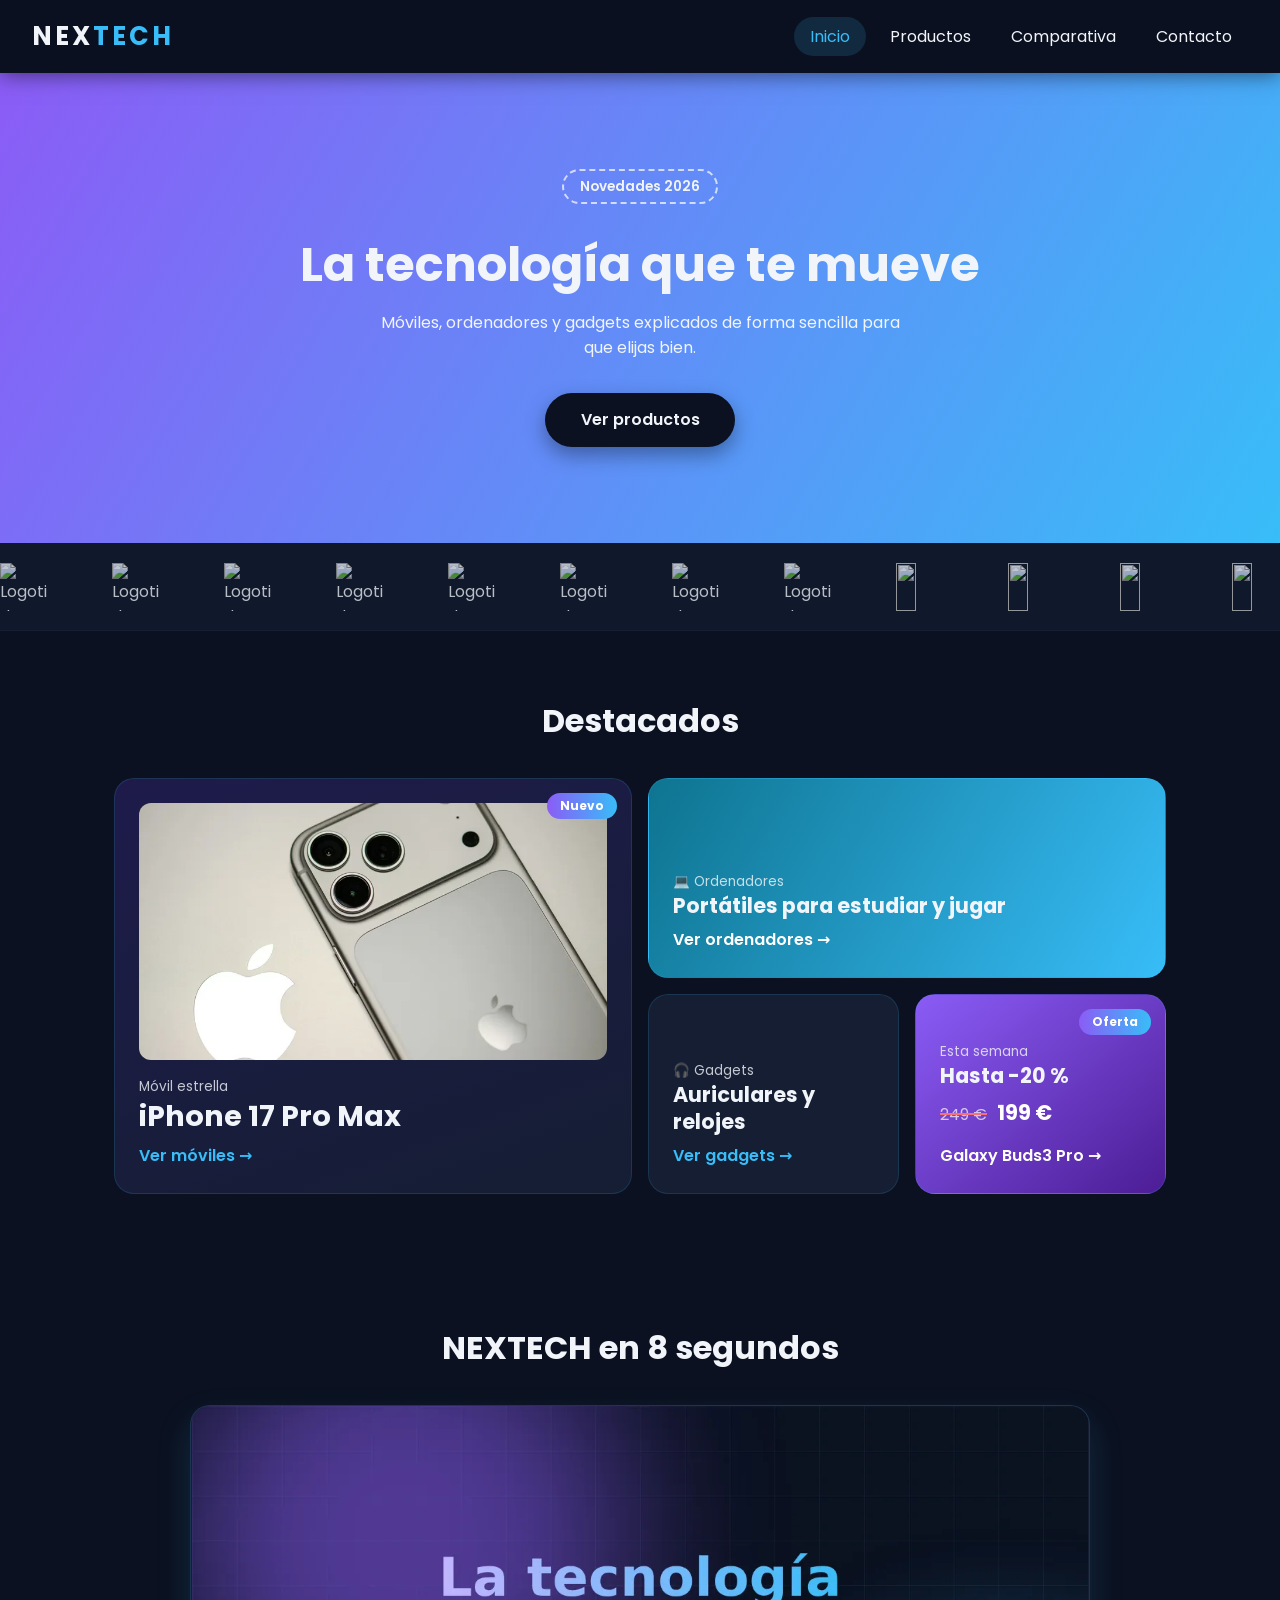
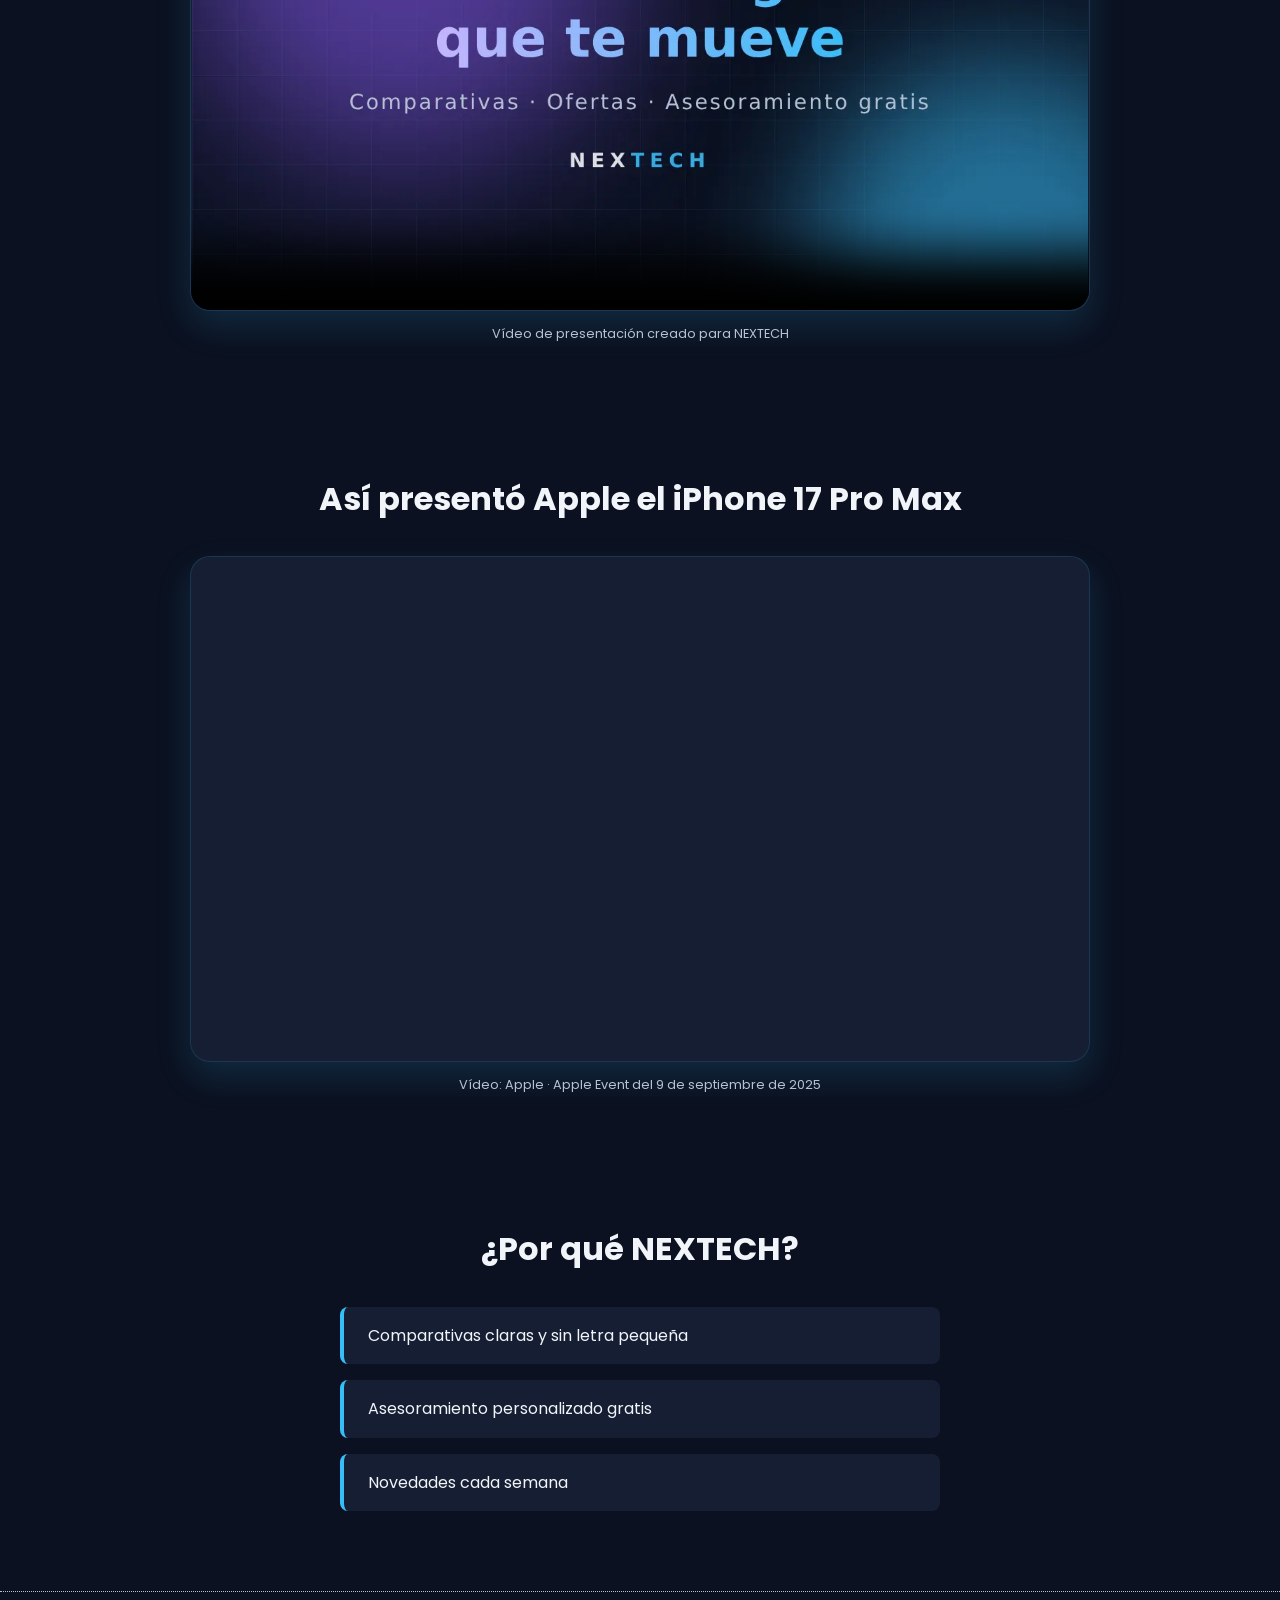
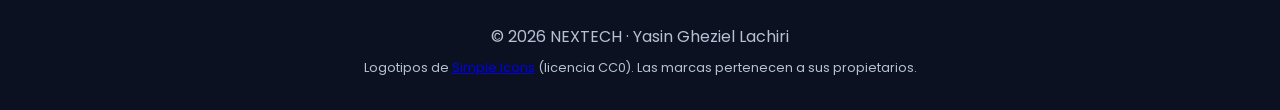
==== index.html @ a6c5eb02 "Add files via upload" ====
<!DOCTYPE html>
<html lang="es">
<head>
  <meta charset="UTF-8">
  <meta name="viewport" content="width=device-width, initial-scale=1.0">
  <title>NEXTECH · Móviles, ordenadores y gadgets</title>
  <meta name="description" content="NEXTECH: móviles, ordenadores y gadgets tecnológicos. Novedades, comparativas y asesoramiento.">

  <!-- Favicon en SVG: el icono de la pestaña del navegador -->
  <link rel="icon" href="img/favicon.svg" type="image/svg+xml">

  <!-- Fuente de Google Fonts -->
  <link rel="preconnect" href="https://fonts.googleapis.com">
  <link rel="preconnect" href="https://fonts.gstatic.com" crossorigin>
  <link href="https://fonts.googleapis.com/css2?family=Poppins:wght@400;600;700&display=swap" rel="stylesheet">

  <!-- Hoja de estilos (está en la misma carpeta) -->
  <link rel="stylesheet" href="estilos.css">
</head>
<body>

  <!-- Cabecera con logo y menú -->
  <header class="cabecera">
    <a href="index.html" class="logo">NEX<span>TECH</span></a>
    <nav>
      <ul class="menu">
        <li><a href="index.html" class="activo">Inicio</a></li>
        <li><a href="productos.html">Productos</a></li>
        <li><a href="comparativa.html">Comparativa</a></li>
        <li><a href="contacto.html">Contacto</a></li>
      </ul>
    </nav>
  </header>

  <main>

    <!-- Portada -->
    <section class="hero">
      <p class="aviso">Novedades 2026</p>
      <h1>La tecnología que te mueve</h1>
      <p>Móviles, ordenadores y gadgets explicados de forma sencilla para que elijas bien.</p>
      <a href="productos.html" class="boton">Ver productos</a>
    </section>

    <!-- CINTA INFINITA DE LOGOTIPOS (Simple Icons, licencia CC0).
         El color va en la propia URL: cdn.simpleicons.org/marca/COLOR.
         Los logotipos están repetidos dos veces para que el bucle no se note;
         la copia lleva alt="" y aria-hidden="true" para que los lectores
         de pantalla no la lean dos veces -->
    <div class="cinta">
      <div class="cinta-pista">
        <img src="https://cdn.simpleicons.org/apple/38bdf8" alt="Logotipo de Apple" width="48" height="48">
        <img src="https://cdn.simpleicons.org/samsung/b6c2d4" alt="Logotipo de Samsung" width="48" height="48">
        <img src="https://cdn.simpleicons.org/google/38bdf8" alt="Logotipo de Google" width="48" height="48">
        <img src="https://cdn.simpleicons.org/xiaomi/b6c2d4" alt="Logotipo de Xiaomi" width="48" height="48">
        <img src="https://cdn.simpleicons.org/sony/38bdf8" alt="Logotipo de Sony" width="48" height="48">
        <img src="https://cdn.simpleicons.org/lenovo/b6c2d4" alt="Logotipo de Lenovo" width="48" height="48">
        <img src="https://cdn.simpleicons.org/asus/38bdf8" alt="Logotipo de ASUS" width="48" height="48">
        <img src="https://cdn.simpleicons.org/hp/b6c2d4" alt="Logotipo de HP" width="48" height="48">
        <img src="https://cdn.simpleicons.org/apple/38bdf8" alt="" aria-hidden="true" width="48" height="48">
        <img src="https://cdn.simpleicons.org/samsung/b6c2d4" alt="" aria-hidden="true" width="48" height="48">
        <img src="https://cdn.simpleicons.org/google/38bdf8" alt="" aria-hidden="true" width="48" height="48">
        <img src="https://cdn.simpleicons.org/xiaomi/b6c2d4" alt="" aria-hidden="true" width="48" height="48">
        <img src="https://cdn.simpleicons.org/sony/38bdf8" alt="" aria-hidden="true" width="48" height="48">
        <img src="https://cdn.simpleicons.org/lenovo/b6c2d4" alt="" aria-hidden="true" width="48" height="48">
        <img src="https://cdn.simpleicons.org/asus/38bdf8" alt="" aria-hidden="true" width="48" height="48">
        <img src="https://cdn.simpleicons.org/hp/b6c2d4" alt="" aria-hidden="true" width="48" height="48">
      </div>
    </div>

    <!-- DESTACADOS EN BENTO GRID: casillas de distintos tamaños -->
    <section class="seccion">
      <h2>Destacados</h2>
      <div class="bento">

        <!-- Casilla grande: el producto estrella -->
        <article class="bento-caja bento-grande">
          <span class="etiqueta">Nuevo</span>
          <img src="img/iphone-17-pro-max.webp" alt="Parte trasera de un iPhone 17 Pro Max plateado con sus tres cámaras, sobre un portátil con el logo de Apple" width="800" height="533">
          <p class="bento-categoria">Móvil estrella</p>
          <h3>iPhone 17 Pro Max</h3>
          <a href="productos.html#moviles" class="enlace-tarjeta">Ver móviles →</a>
        </article>

        <!-- Casilla ancha -->
        <article class="bento-caja bento-ancha">
          <p class="bento-categoria">💻 Ordenadores</p>
          <h3>Portátiles para estudiar y jugar</h3>
          <a href="productos.html#ordenadores" class="enlace-tarjeta enlace-claro">Ver ordenadores →</a>
        </article>

        <!-- Casillas pequeñas -->
        <article class="bento-caja bento-peq1">
          <p class="bento-categoria">🎧 Gadgets</p>
          <h3>Auriculares y relojes</h3>
          <a href="productos.html#gadgets" class="enlace-tarjeta">Ver gadgets →</a>
        </article>

        <article class="bento-caja bento-peq2 bento-oferta">
          <span class="etiqueta">Oferta</span>
          <p class="bento-categoria">Esta semana</p>
          <h3>Hasta -20 %</h3>
          <!-- Precio antiguo tachado y precio nuevo (Galaxy Buds3 Pro) -->
          <p class="bento-precio">
            <del><span class="solo-lector">Antes: </span>249 €</del>
            <span><span class="solo-lector">Ahora: </span>199 €</span>
          </p>
          <a href="productos.html#gadgets" class="enlace-tarjeta enlace-claro">Galaxy Buds3 Pro →</a>
        </article>

      </div>
    </section>

    <!-- VÍDEO PROPIO con la etiqueta <video> (distinto del iframe de YouTube):
         - controls: muestra los botones de play, pausa, volumen y pantalla completa
         - poster: imagen que se ve antes de darle al play
         - preload="metadata": solo descarga la duración y el tamaño, no el vídeo entero
         - <source> indica el archivo y su formato; el texto de dentro solo
           aparece si el navegador no puede reproducir vídeo -->
    <section class="seccion">
      <h2>NEXTECH en 8 segundos</h2>
      <div class="video">
        <video controls poster="img/poster-intro.webp" preload="metadata" width="1280" height="720">
          <source src="video/intro-nextech.mp4" type="video/mp4">
          Tu navegador no puede reproducir este vídeo.
        </video>
      </div>
      <p class="video-pie">Vídeo de presentación creado para NEXTECH</p>
    </section>

    <!-- VÍDEO DE YOUTUBE: presentación oficial de Apple.
         Uso youtube-nocookie.com (modo de privacidad mejorada: YouTube no
         guarda cookies hasta que se pulsa play) y loading="lazy" para que
         el vídeo solo se cargue al llegar a esta parte de la página -->
    <section class="seccion">
      <h2>Así presentó Apple el iPhone 17 Pro Max</h2>
      <div class="video">
        <iframe
          src="https://www.youtube-nocookie.com/embed/H3KnMyojEQU"
          title="Vídeo de YouTube: Apple Event del 9 de septiembre de 2025, presentación del iPhone 17 Pro y el iPhone 17 Pro Max"
          loading="lazy"
          allow="accelerometer; autoplay; clipboard-write; encrypted-media; gyroscope; picture-in-picture; web-share"
          referrerpolicy="strict-origin-when-cross-origin"
          allowfullscreen></iframe>
      </div>
      <p class="video-pie">Vídeo: Apple · Apple Event del 9 de septiembre de 2025</p>
    </section>

    <!-- Ventajas -->
    <section class="seccion">
      <h2>¿Por qué NEXTECH?</h2>
      <ul class="ventajas">
        <li>Comparativas claras y sin letra pequeña</li>
        <li>Asesoramiento personalizado gratis</li>
        <li>Novedades cada semana</li>
      </ul>
    </section>

  </main>

  <footer class="pie">
    <p>&copy; 2026 NEXTECH · Yasin Gheziel Lachiri</p>
    <p class="pie-credito">Logotipos de <a href="https://simpleicons.org" target="_blank" rel="noopener">Simple Icons</a> (licencia CC0). Las marcas pertenecen a sus propietarios.</p>
  </footer>

</body>
</html>
---- estilos.css ----
/* ==========================================================================
   NEXTECH · HOJA DE ESTILOS
   Autor: Yasin Gheziel Lachiri
   Una sola hoja para las cuatro páginas (index, productos, comparativa
   y contacto).

   ÍNDICE
   1. Variables ................ colores y medidas que se repiten
   2. Base ..................... reset, modelo de caja y tipografía
   3. Comunes .................. lo que sale en TODAS las páginas
      3.1 Cabecera y menú
      3.2 Accesibilidad (foco visible y texto para lectores de pantalla)
      3.3 Secciones, botones y utilidades
      3.4 Etiquetas «Nuevo» / «Oferta»
      3.5 Pie de página
   4. Portada (index.html)
      4.1 Hero con gradiente animado
      4.2 Cinta infinita de logotipos
      4.3 Bento grid de destacados
      4.4 Vídeos (propio y de YouTube)
      4.5 Lista de ventajas
   5. Productos (productos.html)
      5.1 Título de página y accesos a categorías
      5.2 Rejilla de tarjetas (Grid)
      5.3 Tarjeta de producto
      5.4 Precios y ofertas
   6. Comparativa (comparativa.html)
      6.1 Tablas
      6.2 Lista ordenada de pasos
   7. Contacto (contacto.html)
      7.1 Distribución (Grid)
      7.2 Campos del formulario
      7.3 Radio, checkbox y botón
      7.4 Datos de contacto (aside)
   8. Animaciones (@keyframes)
   9. Responsive (@media)
   10. Preferencias del usuario (menos movimiento)
   ========================================================================== */


/* ==========================================================================
   1. VARIABLES
   Para qué: guardar en un solo sitio los colores y medidas de la web.
   Si quiero cambiar el azul, lo cambio aquí y cambia en toda la web.
   Se usan con var(--nombre).
   ========================================================================== */
:root {
  --fondo: #0b1120;        /* fondo general de la página (azul casi negro) */
  --tarjeta: #151e33;      /* fondo de tarjetas, tablas y cajas */
  --texto: #f1f5f9;        /* texto principal (blanco roto, buen contraste) */
  --texto-suave: #b6c2d4;  /* texto secundario: descripciones, notas */
  --azul: #38bdf8;         /* color principal: enlaces, precios, detalles */
  --morado: #8b5cf6;       /* color de acento: se mezcla con el azul en los degradados */
  --radio: 16px;           /* redondeo de esquinas de tarjetas y tablas */
}


/* ==========================================================================
   2. BASE
   ========================================================================== */

/* Reset y modelo de caja.
   Para qué: border-box hace que padding y borde se cuenten DENTRO del ancho
   (un width de 300px mide 300px de verdad). Además quito los márgenes que
   el navegador pone por defecto para partir de cero.
   *::before y *::after = también los pseudoelementos. */
*,
*::before,
*::after {
  box-sizing: border-box;
  margin: 0;
  padding: 0;
}

/* Estilo general del documento.
   Para qué: fuente de Google Fonts (Poppins) con alternativas por si no carga,
   colores de fondo y texto, y separación entre líneas para leer mejor. */
body {
  font-family: 'Poppins', system-ui, Arial, sans-serif;
  background-color: var(--fondo);
  color: var(--texto);
  line-height: 1.6;
}


/* ==========================================================================
   3. COMUNES (todas las páginas)
   ========================================================================== */

/* ---------- 3.1 Cabecera y menú ---------- */

/* Barra superior con el logo y el menú.
   Para qué: sticky la deja pegada arriba al hacer scroll; Flexbox coloca
   el logo a la izquierda y el menú a la derecha. */
.cabecera {
  position: sticky;                          /* se queda arriba al bajar */
  top: 0;                                    /* ...pegada al borde superior */
  z-index: 10;                               /* por encima del resto del contenido */
  display: flex;                             /* logo y menú en una fila */
  justify-content: space-between;            /* uno a cada extremo */
  align-items: center;                       /* centrados en vertical */
  flex-wrap: wrap;                           /* si no caben, bajan de línea */
  gap: 1rem;
  padding: 1rem 2rem;
  background-color: rgba(11, 17, 32, 0.92);  /* rgba: fondo casi opaco, deja intuir lo de detrás */
  box-shadow: 0 2px 20px rgba(0, 0, 0, 0.5); /* sombra para separarla del contenido */
}

/* Logo NEXTECH.
   Para qué: quitar el aspecto de enlace (subrayado) y darle peso de marca. */
.logo {
  font-size: 1.6rem;
  font-weight: 700;
  letter-spacing: 3px;                       /* letras más separadas */
  color: var(--texto);
  text-decoration: none;
}

/* Para qué: pintar en azul la parte «TECH» del logo (va dentro de un span). */
.logo span {
  color: var(--azul);
}

/* Lista del menú.
   Para qué: Flexbox pone los enlaces en fila y quito los puntos de la lista. */
.menu {
  display: flex;
  flex-wrap: wrap;
  gap: 0.5rem;
  list-style: none;
}

/* Cada enlace del menú.
   Para qué: darles forma de pastilla y preparar la transición del hover. */
.menu a {
  display: block;                            /* para que el padding ocupe espacio */
  padding: 0.4rem 1rem;
  border-radius: 50px;                       /* forma de pastilla */
  color: var(--texto);
  text-decoration: none;
  transition: background-color 0.3s ease, color 0.3s ease; /* propiedades concretas, nunca all */
}

/* Para qué: al pasar el ratón, la pastilla se rellena de azul. */
.menu a:hover {
  background-color: var(--azul);
  color: var(--fondo);
}

/* Para qué: marcar la página en la que estoy (clase "activo" en el HTML).
   Va DESPUÉS del hover para que, a igual especificidad, gane esta. */
.menu a.activo {
  background-color: rgba(56, 189, 248, 0.15);
  color: var(--azul);
}

/* ---------- 3.2 Accesibilidad ---------- */

/* Foco visible.
   Para qué: al navegar con el teclado (tecla Tab) se dibuja un contorno
   en el enlace que tiene el foco, así se ve dónde estoy. */
a:focus-visible {
  outline: 3px solid var(--azul);
  outline-offset: 3px;                       /* separa el contorno del texto */
}

/* Texto solo para lectores de pantalla («Antes:», «Ahora:» en los precios).
   Para qué: el texto no se ve, pero un lector de pantalla sí lo lee,
   así una persona ciega entiende qué precio es el antiguo y cuál el nuevo. */
.solo-lector {
  position: absolute;
  width: 1px;
  height: 1px;
  overflow: hidden;
  clip-path: inset(50%);                     /* recorta el contenido hasta hacerlo invisible */
  white-space: nowrap;
}

/* ---------- 3.3 Secciones, botones y utilidades ---------- */

/* Contenedor de cada bloque de contenido.
   Para qué: limitar el ancho a 1100px y centrarlo, para que en pantallas
   grandes el contenido no quede estirado de lado a lado. */
.seccion {
  max-width: 1100px;
  margin: 0 auto;                            /* auto a los lados = centrado */
  padding: 4rem 1.5rem;
}

/* Para qué: títulos de sección centrados y con aire debajo. */
.seccion h2 {
  text-align: center;
  font-size: 2rem;
  margin-bottom: 2rem;
}

/* Para qué: convertir un enlace en botón (Ver productos, Te asesoramos...). */
.boton {
  display: inline-block;                     /* acepta padding como una caja */
  padding: 0.9rem 2.2rem;
  border-radius: 50px;
  background-color: var(--fondo);
  color: var(--texto);
  font-weight: 600;
  text-decoration: none;
  box-shadow: 0 8px 20px rgba(0, 0, 0, 0.35);
  transition: transform 0.3s ease, box-shadow 0.3s ease;
}

/* Para qué: al pasar el ratón el botón sube un poco y su sombra crece. */
.boton:hover {
  transform: translateY(-4px);
  box-shadow: 0 12px 28px rgba(0, 0, 0, 0.5);
}

/* Para qué: centrar un bloque (los botones del final de cada sección). */
.centrado {
  text-align: center;
  margin-top: 2.5rem;
}

/* Para qué: al saltar a un ancla (productos.html#moviles), deja 90px
   arriba para que la cabecera sticky no tape el título de la sección. */
section[id] {
  scroll-margin-top: 90px;
}

/* ---------- 3.4 Etiquetas «Nuevo» / «Oferta» ---------- */

/* Para qué: la pastilla que va en la esquina de tarjetas y casillas.
   position: absolute la coloca respecto a su padre, que tiene
   position: relative (.tarjeta y .bento-caja). Sin ese relative,
   se colocaría respecto a la página entera. */
.etiqueta {
  position: absolute;
  top: 14px;                                 /* 14px desde arriba de la tarjeta */
  right: 14px;                               /* 14px desde la derecha */
  padding: 0.2rem 0.8rem;
  border-radius: 50px;
  background: linear-gradient(90deg, var(--morado), var(--azul));
  color: #ffffff;
  font-size: 0.75rem;
  font-weight: 700;
}

/* ---------- 3.5 Pie de página ---------- */

/* Para qué: separar el pie del contenido con un borde punteado (dotted). */
.pie {
  text-align: center;
  padding: 2rem 1rem;
  color: var(--texto-suave);
  border-top: 1px dotted var(--texto-suave);
}

/* Para qué: créditos de imágenes y logotipos, en letra más pequeña. */
.pie-credito {
  margin-top: 0.5rem;
  font-size: 0.8rem;
}


/* ==========================================================================
   4. PORTADA (index.html)
   ========================================================================== */

/* ---------- 4.1 Hero con gradiente animado ---------- */

/* Bloque grande de bienvenida.
   Para qué: un degradado más grande que la caja (200%) que la animación
   «moverFondo» va desplazando, así parece que los colores se mueven. */
.hero {
  text-align: center;
  padding: 6rem 1.5rem;
  background: linear-gradient(120deg, var(--morado), var(--azul), var(--morado));
  background-size: 200% 200%;                /* el doble de grande para poder moverlo */
  animation: moverFondo 8s ease infinite;    /* 1.ª animación @keyframes */
}

/* Para qué: la etiqueta «Novedades 2026» con borde discontinuo (dashed)
   que flota arriba y abajo con la animación «flotar». */
.aviso {
  display: inline-block;
  margin-bottom: 1rem;
  padding: 0.3rem 1rem;
  border: 2px dashed rgba(255, 255, 255, 0.7);
  border-radius: 50px;
  font-size: 0.85rem;
  font-weight: 600;
  animation: flotar 3s ease-in-out infinite; /* 2.ª animación @keyframes */
}

/* Para qué: título principal grande y con líneas juntas. */
.hero h1 {
  font-size: 3rem;
  line-height: 1.2;
  margin-bottom: 1rem;
}

/* Para qué: que el párrafo no tenga líneas larguísimas y quede centrado. */
.hero p {
  max-width: 550px;
  margin: 0 auto 2rem;
}

/* ---------- 4.2 Cinta infinita de logotipos ---------- */

/* Para qué: la «ventana» por la que pasa la cinta. overflow: hidden
   oculta los logos que se salen por los lados. */
.cinta {
  overflow: hidden;
  padding: 1.2rem 0;
  border-bottom: 1px solid var(--tarjeta);
  background-color: rgba(21, 30, 51, 0.6);
}

/* Para qué: la fila de logos que se mueve. Los logos están repetidos dos
   veces en el HTML; la animación «desplazar» la mueve justo la mitad y
   vuelve a empezar, así el bucle no se nota. */
.cinta-pista {
  display: flex;                             /* logos en una sola fila */
  width: max-content;                        /* mide lo que ocupan todos los logos */
  animation: desplazar 20s linear infinite;  /* linear = velocidad constante */
}

/* Para qué: parar la cinta al pasar el ratón por encima. */
.cinta:hover .cinta-pista {
  animation-play-state: paused;
}

/* Para qué: tamaño y separación de cada logo. Uso margin-right y no gap
   para que las dos mitades de la cinta midan exactamente lo mismo. */
.cinta-pista img {
  height: 48px;
  width: auto;
  margin-right: 4rem;
  opacity: 0.75;                             /* un poco apagados de base */
  transition: opacity 0.3s ease, transform 0.3s ease;
}

/* Para qué: el logo bajo el ratón se ilumina y crece. */
.cinta-pista img:hover {
  opacity: 1;
  transform: scale(1.15);
}

/* ---------- 4.3 Bento grid de destacados ---------- */

/* Rejilla de casillas de distintos tamaños.
   Para qué: grid-template-areas «dibuja» el reparto: cada palabra es una
   celda, y las casillas con el mismo nombre se unen en una sola. */
.bento {
  display: grid;
  grid-template-columns: repeat(4, 1fr);     /* 4 columnas iguales */
  grid-template-rows: 200px 200px;           /* 2 filas de 200px */
  gap: 1rem;
  grid-template-areas:
    "grande grande ancha ancha"
    "grande grande peq1  peq2";
}

/* Cada casilla del bento.
   Para qué: Flexbox en columna para empujar el texto abajo; relative para
   que su etiqueta «Nuevo»/«Oferta» se coloque respecto a la casilla. */
.bento-caja {
  position: relative;
  display: flex;
  flex-direction: column;
  justify-content: flex-end;                 /* contenido abajo del todo */
  padding: 1.5rem;
  border-radius: 20px;
  background-color: var(--tarjeta);
  border: 1px solid rgba(56, 189, 248, 0.15);
  overflow: hidden;                          /* nada se sale de las esquinas redondeadas */
  transition: transform 0.3s ease, box-shadow 0.3s ease;
}

/* Para qué: la casilla sube y brilla al pasar el ratón. */
.bento-caja:hover {
  transform: translateY(-6px);
  box-shadow: 0 15px 35px rgba(56, 189, 248, 0.25);
}

/* Para qué: mandar cada casilla a su zona del dibujo con grid-area,
   y dar a cada una su propio degradado. */
.bento-grande {
  grid-area: grande;                         /* casilla 2x2: iPhone 17 Pro Max */
  background: linear-gradient(160deg, #1e1b4b, var(--tarjeta));
}

.bento-ancha {
  grid-area: ancha;                          /* casilla ancha: Ordenadores */
  background: linear-gradient(120deg, #0e7490, var(--azul));
}

.bento-peq1 {
  grid-area: peq1;                           /* casilla pequeña: Gadgets */
}

.bento-peq2 {
  grid-area: peq2;                           /* casilla pequeña: Oferta */
}

/* Para qué: fondo morado para la casilla de la oferta de la semana. */
.bento-oferta {
  background: linear-gradient(140deg, var(--morado), #4c1d95);
}

/* Para qué: la foto ocupa todo el hueco libre de la casilla grande.
   flex: 1 la hace crecer; min-height: 0 le permite encogerse si hace falta. */
.bento-grande img {
  flex: 1;
  min-height: 0;
  width: 100%;
  object-fit: cover;                         /* llena el hueco recortando lo que sobre */
  border-radius: 12px;
  margin-bottom: 1rem;
}

/* Para qué: la línea pequeña encima del título («Móvil estrella», «Gadgets»...). */
.bento-categoria {
  font-size: 0.85rem;
  color: rgba(241, 245, 249, 0.8);
}

/* Para qué: tamaño de los títulos de las casillas (más grande en la grande). */
.bento-caja h3 {
  font-size: 1.3rem;
  line-height: 1.3;
}

.bento-grande h3 {
  font-size: 1.8rem;
}

/* Para qué: precio antiguo y nuevo en fila dentro de la casilla de oferta. */
.bento-precio {
  display: flex;
  align-items: baseline;                     /* alinea los dos precios por la base del texto */
  gap: 0.6rem;
  margin: 0.4rem 0;
  font-weight: 700;
  font-size: 1.3rem;
  color: #ffffff;
}

/* Para qué: precio antiguo más pequeño y con raya roja (<del> ya lo tacha). */
.bento-precio del {
  font-size: 1rem;
  font-weight: 400;
  color: rgba(255, 255, 255, 0.7);
  text-decoration-color: #f87171;
  text-decoration-thickness: 2px;
}

/* Enlaces «Ver móviles →», «Ver gadgets →»...
   Para qué: enlace sin subrayado que se desplaza a la derecha con el ratón. */
.enlace-tarjeta {
  display: inline-block;                     /* necesario para que transform funcione */
  margin-top: 1rem;
  color: var(--azul);
  font-weight: 600;
  text-decoration: none;
  transition: transform 0.3s ease;
}

/* Para qué: en casillas con fondo azul o morado, el enlace va en blanco
   porque el azul no se leería. Va después de .enlace-tarjeta para ganarle. */
.enlace-claro {
  color: #ffffff;
}

/* Para qué: la flecha «→» se mueve 5px a la derecha al pasar el ratón. */
.enlace-tarjeta:hover {
  transform: translateX(5px);
}

/* Para qué: dentro del bento el enlace va más pegado al título. */
.bento-caja .enlace-tarjeta {
  margin-top: 0.5rem;
}

/* ---------- 4.4 Vídeos (propio y de YouTube) ---------- */

/* Para qué: caja con proporción 16:9 para el vídeo propio y el iframe. aspect-ratio calcula
   la altura sola a partir del ancho, así se adapta a móvil y ordenador. */
.video {
  max-width: 900px;
  margin: 0 auto;
  aspect-ratio: 16 / 9;
  border-radius: 20px;
  overflow: hidden;                          /* el iframe respeta las esquinas redondeadas */
  border: 1px solid rgba(56, 189, 248, 0.15);
  box-shadow: 0 15px 35px rgba(56, 189, 248, 0.15);
  background-color: var(--tarjeta);
}

/* Para qué: que el iframe llene toda la caja y sin el borde por defecto. */
.video iframe {
  width: 100%;
  height: 100%;
  border: 0;
}

/* Para qué: que el vídeo propio llene la caja 16:9.
   display: block quita el pequeño hueco que deja debajo un elemento en línea. */
.video video {
  display: block;
  width: 100%;
  height: 100%;
}

/* Para qué: el crédito del vídeo, pequeño y centrado debajo. */
.video-pie {
  margin-top: 0.8rem;
  text-align: center;
  font-size: 0.8rem;
  color: var(--texto-suave);
}

/* ---------- 4.5 Lista de ventajas («¿Por qué NEXTECH?») ---------- */

/* Para qué: lista sin puntos, estrecha y centrada. */
.ventajas {
  max-width: 600px;
  margin: 0 auto;
  list-style: none;
}

/* Para qué: cada ventaja en su caja con una barra azul a la izquierda. */
.ventajas li {
  margin-bottom: 1rem;
  padding: 1rem 1.5rem;
  border-left: 4px solid var(--azul);
  border-radius: 8px;
  background-color: var(--tarjeta);
}


/* ==========================================================================
   5. PRODUCTOS (productos.html)
   ========================================================================== */

/* ---------- 5.1 Título de página y accesos a categorías ---------- */

/* Para qué: cabecera de las páginas interiores (Productos y Comparativa). */
.titulo-pagina {
  text-align: center;
  padding: 4rem 1.5rem 1rem;
}

.titulo-pagina h1 {
  font-size: 2.5rem;
  margin-bottom: 0.5rem;
}

.titulo-pagina p {
  color: var(--texto-suave);
}

/* Botones «Móviles / Ordenadores / Gadgets».
   Para qué: Flexbox los pone en fila y centrados; si no caben, bajan. */
.categorias {
  display: flex;
  justify-content: center;
  flex-wrap: wrap;
  gap: 0.8rem;
  margin-top: 1.5rem;
  list-style: none;
}

/* Para qué: cada acceso es una pastilla con borde azul. */
.categorias a {
  display: block;
  padding: 0.5rem 1.3rem;
  border: 1px solid var(--azul);
  border-radius: 50px;
  color: var(--texto);
  text-decoration: none;
  transition: background-color 0.3s ease, color 0.3s ease;
}

/* Para qué: al pasar el ratón la pastilla se rellena de azul. */
.categorias a:hover {
  background-color: var(--azul);
  color: var(--fondo);
}

/* Para qué: subtítulos dentro de Gadgets («Auriculares», «Relojes»),
   con una barra azul a la izquierda. */
.subtitulo {
  margin: 2.5rem 0 1.2rem;
  padding-left: 0.8rem;
  border-left: 4px solid var(--azul);
  font-size: 1.3rem;
}

/* Para qué: el primer subtítulo, justo después del h2, no necesita tanto
   espacio encima. El signo + significa «el que va justo después de». */
.seccion h2 + .subtitulo {
  margin-top: 0;
}

/* ---------- 5.2 Rejilla de tarjetas (Grid) ---------- */

/* Para qué: colocar las tarjetas en 3 columnas iguales (1fr = una parte
   del espacio). En las @media pasa a 2 y luego a 1 columna. */
.rejilla {
  display: grid;
  grid-template-columns: repeat(3, 1fr);
  gap: 1.5rem;
}

/* ---------- 5.3 Tarjeta de producto ---------- */

/* Caja de cada producto.
   Para qué: position: relative NO mueve la tarjeta, pero sirve de
   referencia para la etiqueta con position: absolute. */
.tarjeta {
  position: relative;
  padding: 2rem 1.5rem;
  border-radius: var(--radio);
  background-color: var(--tarjeta);
  border: 1px solid rgba(56, 189, 248, 0.15);
  text-align: center;
  transition: transform 0.3s ease, box-shadow 0.3s ease;
}

/* Para qué: la tarjeta sube y aparece una sombra azulada con el ratón. */
.tarjeta:hover {
  transform: translateY(-8px);
  box-shadow: 0 15px 35px rgba(56, 189, 248, 0.25);
}

/* Para qué: separación bajo el nombre del producto. */
.tarjeta h3 {
  margin-bottom: 0.5rem;
}

/* Para qué: los párrafos de la tarjeta en gris suave. */
.tarjeta p {
  color: var(--texto-suave);
}

/* Para qué: Flexbox en columna para centrar todo y poder empujar el
   precio al final de la tarjeta (ver .precio). */
.producto {
  display: flex;
  flex-direction: column;
  align-items: center;
}

/* Para qué: tamaño por defecto de una imagen dentro de la tarjeta. */
.producto img {
  height: 160px;
  width: auto;
  margin-bottom: 1rem;
}

/* Para qué: las fotos ocupan todo el ancho y miden todas 200px de alto.
   object-fit: cover recorta la foto para llenar el hueco sin deformarla.
   Este selector (2 clases) es más específico que .producto img y le gana. */
.producto .foto-producto {
  width: 100%;
  height: 200px;
  object-fit: cover;
  border-radius: 10px;
  margin-bottom: 0.3rem;
}

/* Para qué: fotos con fondo blanco (los portátiles). object-fit: contain
   muestra la foto ENTERA, sin recortar, dentro de una caja blanca. */
.producto .foto-contener {
  object-fit: contain;
  background-color: #ffffff;
  padding: 0.8rem;
}

/* Para qué: crédito de una foto debajo de ella, en letra muy pequeña. */
.tarjeta .credito {
  font-size: 0.7rem;
  margin-bottom: 0.8rem;
}

/* Para qué: el texto en mayúsculas sobre el nombre («Para jugar»...). */
.tarjeta .tipo {
  font-size: 0.8rem;
  font-weight: 600;
  text-transform: uppercase;
  letter-spacing: 1px;
  color: var(--azul);
}

/* Para qué: lista de características sin puntos y en gris. */
.caracteristicas {
  list-style: none;
  margin: 0.5rem 0 1rem;
  color: var(--texto-suave);
  font-size: 0.95rem;
}

/* Para qué: una línea discontinua (dashed) entre característica y característica. */
.caracteristicas li {
  padding: 0.3rem 0;
  border-bottom: 1px dashed rgba(182, 194, 212, 0.25);
}

/* ---------- 5.4 Precios y ofertas ---------- */

/* Para qué: margin-top: auto empuja el precio al fondo de la tarjeta,
   así todos los precios quedan a la misma altura aunque el texto varíe. */
.precio {
  margin-top: auto;
  font-size: 1.3rem;
  font-weight: 700;
}

/* Para qué: precio en azul. Hace falta «.tarjeta .precio» (2 clases)
   para ganar a «.tarjeta p», que lo pondría en gris. */
.tarjeta .precio {
  color: var(--azul);
}

/* Para qué: precio antiguo, precio nuevo y descuento en una fila (Flexbox). */
.precio-oferta {
  display: flex;
  flex-wrap: wrap;
  justify-content: center;
  align-items: center;
  gap: 0.6rem;
}

/* Para qué: precio antiguo más pequeño, gris y con raya roja. */
.tarjeta .precio-oferta del {
  font-size: 1rem;
  font-weight: 400;
  color: var(--texto-suave);
  text-decoration-color: #f87171;
  text-decoration-thickness: 2px;
}

/* Para qué: la pastilla con el porcentaje (-18 %, -20 %...). */
.descuento {
  padding: 0.1rem 0.6rem;
  border-radius: 50px;
  background: linear-gradient(90deg, var(--morado), var(--azul));
  color: #ffffff;
  font-size: 0.8rem;
  font-weight: 700;
}


/* ==========================================================================
   6. COMPARATIVA (comparativa.html)
   ========================================================================== */

/* ---------- 6.1 Tablas ---------- */

/* Caja que envuelve cada tabla.
   Para qué: si la tabla no cabe (móvil), se desliza DENTRO de esta caja
   con overflow-x: auto, y la página no tiene scroll horizontal. */
.tabla-contenedor {
  overflow-x: auto;
  border-radius: var(--radio);
  border: 1px solid rgba(56, 189, 248, 0.15);
  box-shadow: 0 15px 35px rgba(0, 0, 0, 0.35);
}

/* Para qué: la tabla ocupa todo el ancho, pero nunca menos de 600px
   (por debajo se desliza). border-collapse une los bordes de las celdas. */
.tabla {
  width: 100%;
  min-width: 600px;
  border-collapse: collapse;
  background-color: var(--tarjeta);
}

/* Para qué: el título de la tabla (<caption>) encima de ella. */
.tabla caption {
  padding: 1rem;
  font-weight: 600;
  color: var(--texto-suave);
  caption-side: top;
}

/* Para qué: espacio dentro de cada celda y una línea fina entre filas. */
.tabla th,
.tabla td {
  padding: 0.9rem 1rem;
  text-align: left;
  border-bottom: 1px solid rgba(182, 194, 212, 0.12);
}

/* Para qué: degradado en la fila de cabecera. Va en el <tr> y no en cada
   <th> para que sea UN degradado de lado a lado, no uno por celda. */
.tabla thead tr {
  background: linear-gradient(90deg, var(--morado), var(--azul));
}

/* Para qué: texto de la cabecera en blanco y mayúsculas. */
.tabla thead th {
  color: #ffffff;
  font-size: 0.9rem;
  text-transform: uppercase;
  letter-spacing: 1px;
}

/* Para qué: filas pares un poco más claras (efecto cebra) para seguir
   cada fila con la vista. nth-child(even) = las filas 2, 4, 6... */
.tabla tbody tr:nth-child(even) {
  background-color: rgba(255, 255, 255, 0.03);
}

/* Para qué: preparar la transición del hover de las filas. */
.tabla tbody tr {
  transition: background-color 0.3s ease;
}

/* Para qué: la fila bajo el ratón se ilumina en azul. */
.tabla tbody tr:hover {
  background-color: rgba(56, 189, 248, 0.1);
}

/* Para qué: marcar la fila recomendada con una barra azul a la izquierda.
   inset dibuja la sombra por dentro, así no se sale de la tabla. */
.tabla .destacada {
  box-shadow: inset 4px 0 0 var(--azul);
}

/* Para qué: la pastilla «Mejor precio» junto al nombre del modelo. */
.marca-tabla {
  display: inline-block;
  margin-left: 0.4rem;
  padding: 0.1rem 0.6rem;
  border-radius: 50px;
  background-color: var(--azul);
  color: var(--fondo);
  font-size: 0.7rem;
  font-weight: 700;
}

/* Para qué: la nota «Precios orientativos» debajo de la tabla. */
.nota-tabla {
  margin-top: 0.8rem;
  text-align: center;
  font-size: 0.8rem;
  color: var(--texto-suave);
}

/* ---------- 6.2 Lista ordenada de pasos (<ol>) ---------- */

/* Para qué: quito los números normales de la lista y creo un contador
   propio llamado «paso» para dibujar los números a mi manera. */
.pasos {
  max-width: 750px;
  margin: 0 auto;
  list-style: none;
  counter-reset: paso;                       /* crea el contador y lo pone a 0 */
}

/* Para qué: cada paso en una caja. Dejo 4.5rem de padding a la izquierda
   para el círculo del número, y relative para colocarlo con absolute. */
.pasos li {
  position: relative;
  margin-bottom: 1rem;
  padding: 1.2rem 1.5rem 1.2rem 4.5rem;
  border-radius: 12px;
  background-color: var(--tarjeta);
  color: var(--texto-suave);
  counter-increment: paso;                   /* cada <li> suma 1 al contador */
}

/* Para qué: la frase en negrita de cada paso, en blanco para que destaque. */
.pasos li strong {
  color: var(--texto);
}

/* Para qué: el número dentro de un círculo con degradado.
   ::before crea un elemento antes del contenido del <li>, y
   content: counter(paso) escribe el valor del contador (1, 2, 3...). */
.pasos li::before {
  content: counter(paso);
  position: absolute;
  left: 1.2rem;
  top: 50%;
  transform: translateY(-50%);               /* lo centra en vertical */
  width: 2.2rem;
  height: 2.2rem;
  display: flex;                             /* centra el número dentro del círculo */
  justify-content: center;
  align-items: center;
  border-radius: 50%;                        /* 50% = círculo */
  background: linear-gradient(135deg, var(--morado), var(--azul));
  color: #ffffff;
  font-weight: 700;
}


/* ==========================================================================
   7. CONTACTO (contacto.html)
   ========================================================================== */

/* ---------- 7.1 Distribución (Grid) ---------- */

/* Para qué: Grid con dos columnas: el formulario ocupa el doble (2fr)
   que los datos de contacto (1fr). En tablet pasa a una sola columna. */
.contacto {
  display: grid;
  grid-template-columns: 2fr 1fr;
  gap: 2rem;
  align-items: start;                        /* cada columna mide lo que su contenido */
  padding-top: 2rem;
}

/* Para qué: las dos cajas (formulario y datos) con el mismo aspecto de tarjeta. */
.formulario-caja,
.datos-contacto {
  padding: 2rem;
  border-radius: var(--radio);
  background-color: var(--tarjeta);
  border: 1px solid rgba(56, 189, 248, 0.15);
}

/* Para qué: títulos de las dos cajas alineados a la izquierda y más pequeños
   que los de sección (aquí no van centrados como en .seccion h2). */
.contacto h2 {
  text-align: left;
  font-size: 1.4rem;
  margin-bottom: 1.5rem;
}

/* Para qué: el formulario es una rejilla de 2 columnas, así nombre y correo,
   presupuesto y producto van de dos en dos. */
.formulario {
  display: grid;
  grid-template-columns: 1fr 1fr;
  gap: 1.2rem;
}

/* Para qué: los elementos con esta clase ocupan las 2 columnas.
   1 / -1 = desde la primera línea de la rejilla hasta la última. */
.campo-ancho {
  grid-column: 1 / -1;
}

/* ---------- 7.2 Campos del formulario ---------- */

/* Para qué: cada campo es su etiqueta encima y el control debajo (Flexbox en columna). */
.campo {
  display: flex;
  flex-direction: column;
  gap: 0.4rem;
}

.campo label {
  font-weight: 600;
  font-size: 0.95rem;
}

/* Para qué: dar a input, select y textarea el estilo oscuro de la web.
   font: inherit hace que usen Poppins (por defecto usan la fuente del sistema). */
.campo input,
.campo select,
.campo textarea {
  width: 100%;
  padding: 0.8rem 1rem;
  border: 1px solid rgba(182, 194, 212, 0.3);
  border-radius: 10px;
  background-color: var(--fondo);
  color: var(--texto);
  font: inherit;
  transition: border-color 0.3s ease, box-shadow 0.3s ease;
}

/* Para qué: que el usuario solo pueda agrandar el textarea en vertical
   (en horizontal rompería la rejilla). */
.campo textarea {
  resize: vertical;
}

/* Para qué: el texto de ejemplo (placeholder) más apagado que lo escrito. */
.campo ::placeholder {
  color: rgba(182, 194, 212, 0.6);
}

/* Foco visible en los campos.
   Para qué: al entrar en un campo (con ratón o con Tab) el borde se pone
   azul y aparece un halo, así siempre se ve dónde se está escribiendo. */
.campo input:focus,
.campo select:focus,
.campo textarea:focus {
  outline: none;                             /* quito el contorno del navegador... */
  border-color: var(--azul);                 /* ...y pongo uno propio, bien visible */
  box-shadow: 0 0 0 3px rgba(56, 189, 248, 0.3);
}

/* ---------- 7.3 Radio, checkbox y botón ---------- */

/* Para qué: el fieldset con borde discontinuo agrupa visualmente los radio. */
.grupo-radio {
  display: flex;                             /* las opciones en fila */
  flex-wrap: wrap;
  gap: 0.6rem 1.5rem;
  padding: 1rem 1.2rem;
  border: 1px dashed rgba(182, 194, 212, 0.4);
  border-radius: 10px;
}

/* Para qué: el título del grupo (legend), con aire a los lados. */
.grupo-radio legend {
  padding: 0 0.5rem;
  font-weight: 600;
  font-size: 0.95rem;
}

/* Para qué: casilla y su texto en la misma línea, centrados. */
.opcion {
  display: flex;
  align-items: center;
  gap: 0.5rem;
}

/* Para qué: radio y checkbox un poco más grandes y con el azul de la web.
   accent-color cambia el color del control nativo del navegador. */
.opcion input {
  width: 1.1rem;
  height: 1.1rem;
  accent-color: var(--azul);
  flex-shrink: 0;                            /* que no se aplaste si el texto es largo */
}

/* Para qué: que se vea en qué radio o checkbox está el foco con el teclado. */
.opcion input:focus-visible {
  outline: 3px solid var(--azul);
  outline-offset: 2px;
}

.opcion label {
  color: var(--texto-suave);
  cursor: pointer;                           /* manita: indica que se puede pulsar */
}

.nota-form {
  font-size: 0.8rem;
  color: var(--texto-suave);
}

/* Para qué: el botón de enviar usa .boton pero con el degradado de la web.
   border: none y font: inherit quitan el estilo por defecto de <button>. */
.boton-enviar {
  justify-self: start;                       /* no se estira a todo el ancho */
  border: none;
  font: inherit;
  font-weight: 600;
  background: linear-gradient(90deg, var(--morado), var(--azul));
  color: #ffffff;
  cursor: pointer;
}

/* Para qué: foco visible también en el botón al llegar con Tab. */
.boton-enviar:focus-visible {
  outline: 3px solid var(--texto);
  outline-offset: 3px;
}

/* ---------- 7.4 Datos de contacto (aside) ---------- */

/* Para qué: lista de datos sin puntos, cada dato separado por una línea punteada. */
.lista-datos {
  list-style: none;
  color: var(--texto-suave);
}

.lista-datos li {
  padding: 0.9rem 0;
  border-bottom: 1px dotted rgba(182, 194, 212, 0.3);
}

/* Para qué: el nombre de cada dato («Correo», «Horario»...) encima, en azul. */
.dato-titulo {
  display: block;
  font-size: 0.8rem;
  font-weight: 600;
  text-transform: uppercase;
  letter-spacing: 1px;
  color: var(--azul);
}

.lista-datos a {
  color: var(--texto);
}

/* Para qué: la caja «¿Qué pasa después?» con fondo degradado suave. */
.aviso-contacto {
  margin-top: 1.5rem;
  padding: 1.2rem;
  border-radius: 12px;
  background: linear-gradient(135deg, rgba(139, 92, 246, 0.2), rgba(56, 189, 248, 0.2));
}

.aviso-contacto h3 {
  font-size: 1.05rem;
  margin-bottom: 0.6rem;
}

.aviso-contacto ol {
  padding-left: 1.2rem;                      /* hueco para los números de la lista */
  color: var(--texto-suave);
  font-size: 0.95rem;
}


/* ==========================================================================
   8. ANIMACIONES (@keyframes)
   Para qué: una @keyframes define los pasos de una animación; luego se
   aplica a un elemento con la propiedad animation.
   Uso @keyframes y no transition porque estas se repiten solas sin parar;
   una transition solo ocurre cuando cambia algo (por ejemplo, un :hover).
   ========================================================================== */

/* Usada en .hero: mueve el degradado de izquierda a derecha y vuelve. */
@keyframes moverFondo {
  0% { background-position: 0% 50%; }
  50% { background-position: 100% 50%; }
  100% { background-position: 0% 50%; }
}

/* Usada en .cinta-pista: mueve la cinta la mitad de su ancho. Justo
   cuando acaba la primera copia de los logos empieza la segunda. */
@keyframes desplazar {
  from { transform: translateX(0); }
  to { transform: translateX(-50%); }
}

/* Usada en .aviso: sube 8px y vuelve a bajar, como si flotara. */
@keyframes flotar {
  0% { transform: translateY(0); }
  50% { transform: translateY(-8px); }
  100% { transform: translateY(0); }
}


/* ==========================================================================
   9. RESPONSIVE (@media)
   Para qué: estas reglas solo se aplican cuando la pantalla mide como
   máximo el ancho indicado, y cambian la colocación de los elementos.
   Van al final para que ganen a las reglas de arriba.
   ========================================================================== */

/* Tablets (hasta 900px) */
@media (max-width: 900px) {

  /* Tarjetas de productos: de 3 a 2 columnas */
  .rejilla {
    grid-template-columns: repeat(2, 1fr);
  }

  /* Bento: 2 columnas; la casilla grande arriba ocupando todo el ancho */
  .bento {
    grid-template-columns: repeat(2, 1fr);
    grid-template-rows: 320px 180px 180px;
    grid-template-areas:
      "grande grande"
      "ancha  ancha"
      "peq1   peq2";
  }

  /* Contacto: formulario arriba y datos de contacto debajo */
  .contacto {
    grid-template-columns: 1fr;
  }
}

/* Móviles (hasta 600px) */
@media (max-width: 600px) {

  /* Cabecera: el menú pasa debajo del logo */
  .cabecera {
    flex-direction: column;
    padding: 1rem;
  }

  /* Enlaces del menú centrados */
  .menu {
    justify-content: center;
  }

  /* Portada con menos relleno y título más pequeño para que quepa */
  .hero {
    padding: 4rem 1rem;
  }

  .hero h1 {
    font-size: 2rem;
  }

  /* Tarjetas de productos: una sola columna */
  .rejilla {
    grid-template-columns: 1fr;
  }

  /* Formulario: un campo debajo de otro y menos relleno en las cajas */
  .formulario {
    grid-template-columns: 1fr;
  }

  .formulario-caja,
  .datos-contacto {
    padding: 1.5rem 1.2rem;
  }

  /* Bento: una columna, cada casilla debajo de la anterior */
  .bento {
    grid-template-columns: 1fr;
    grid-template-rows: 300px 160px 160px 160px;
    grid-template-areas:
      "grande"
      "ancha"
      "peq1"
      "peq2";
  }
}


/* ==========================================================================
   10. PREFERENCIAS DEL USUARIO
   Para qué: si la persona ha activado «reducir movimiento» en su sistema
   (por mareos, migrañas o epilepsia), paro las animaciones que se repiten.
   ========================================================================== */
@media (prefers-reduced-motion: reduce) {
  .hero,
  .aviso,
  .cinta-pista {
    animation: none;
  }
}
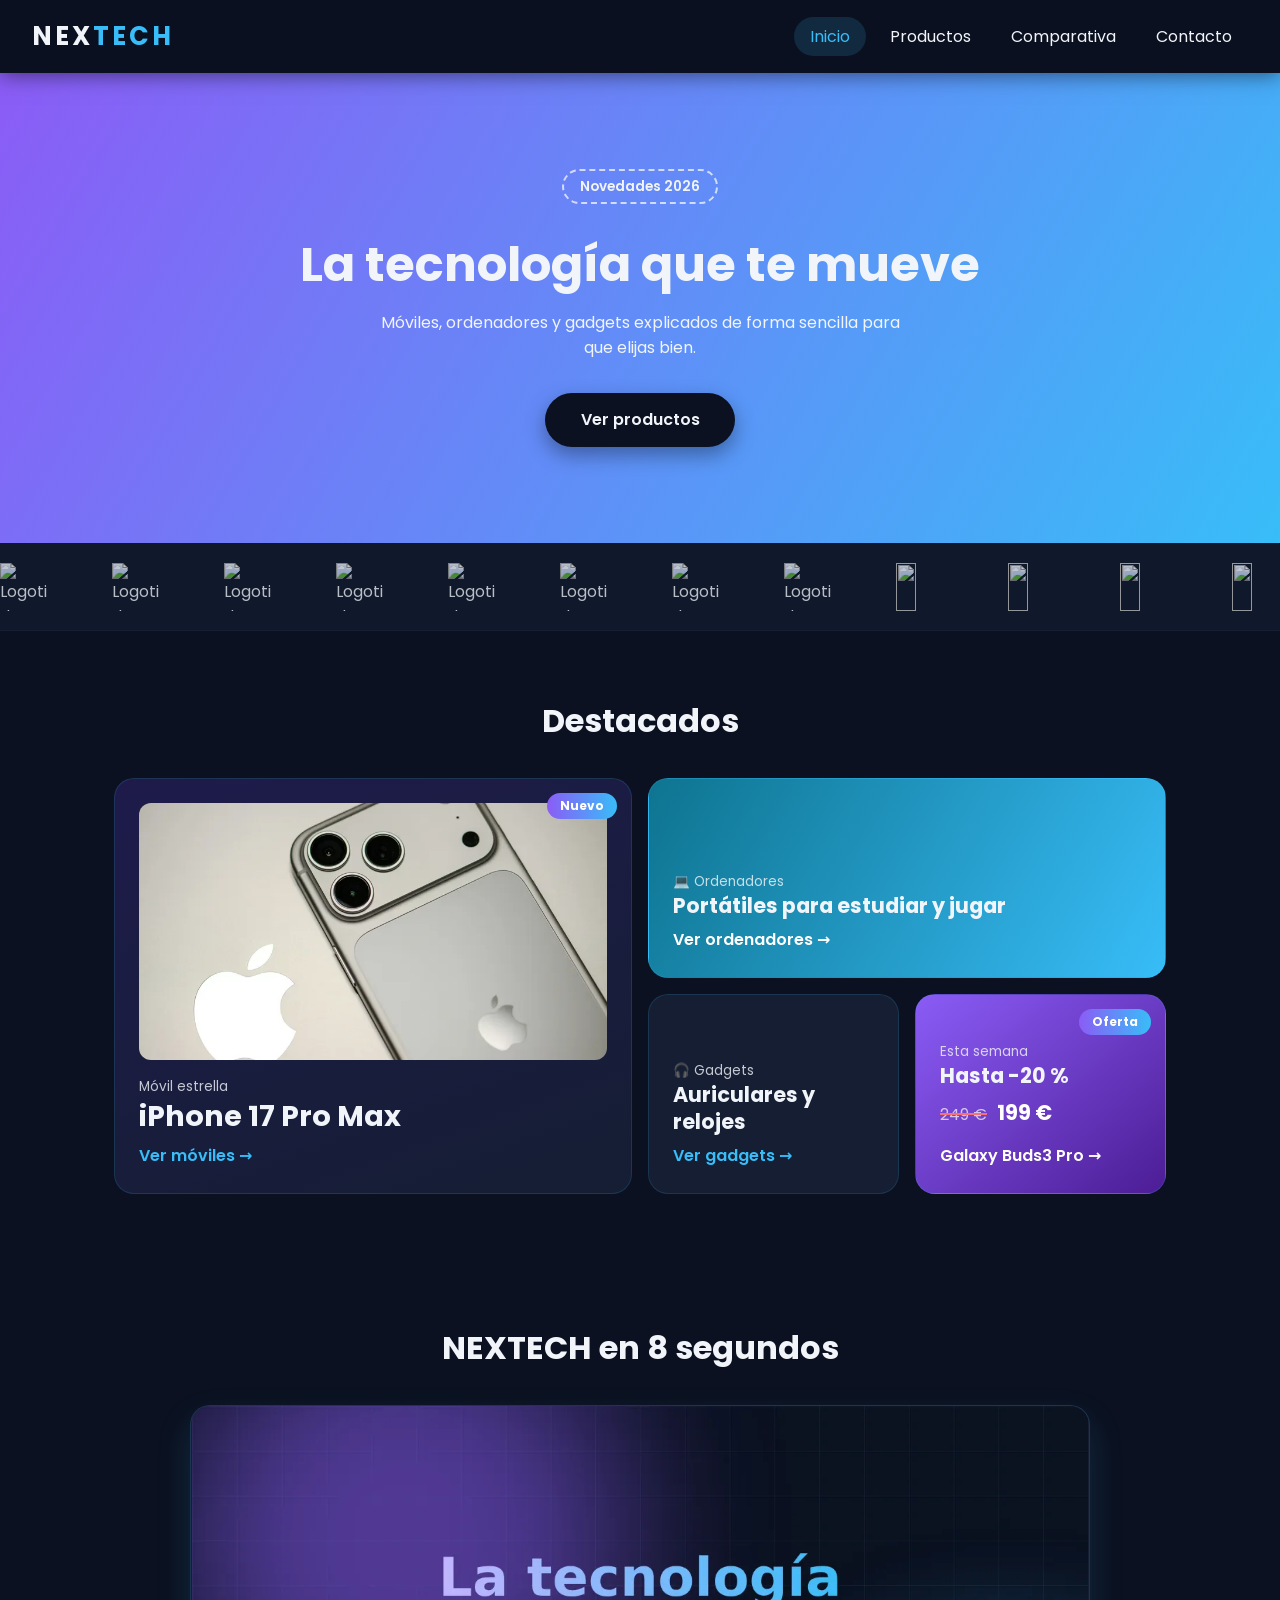
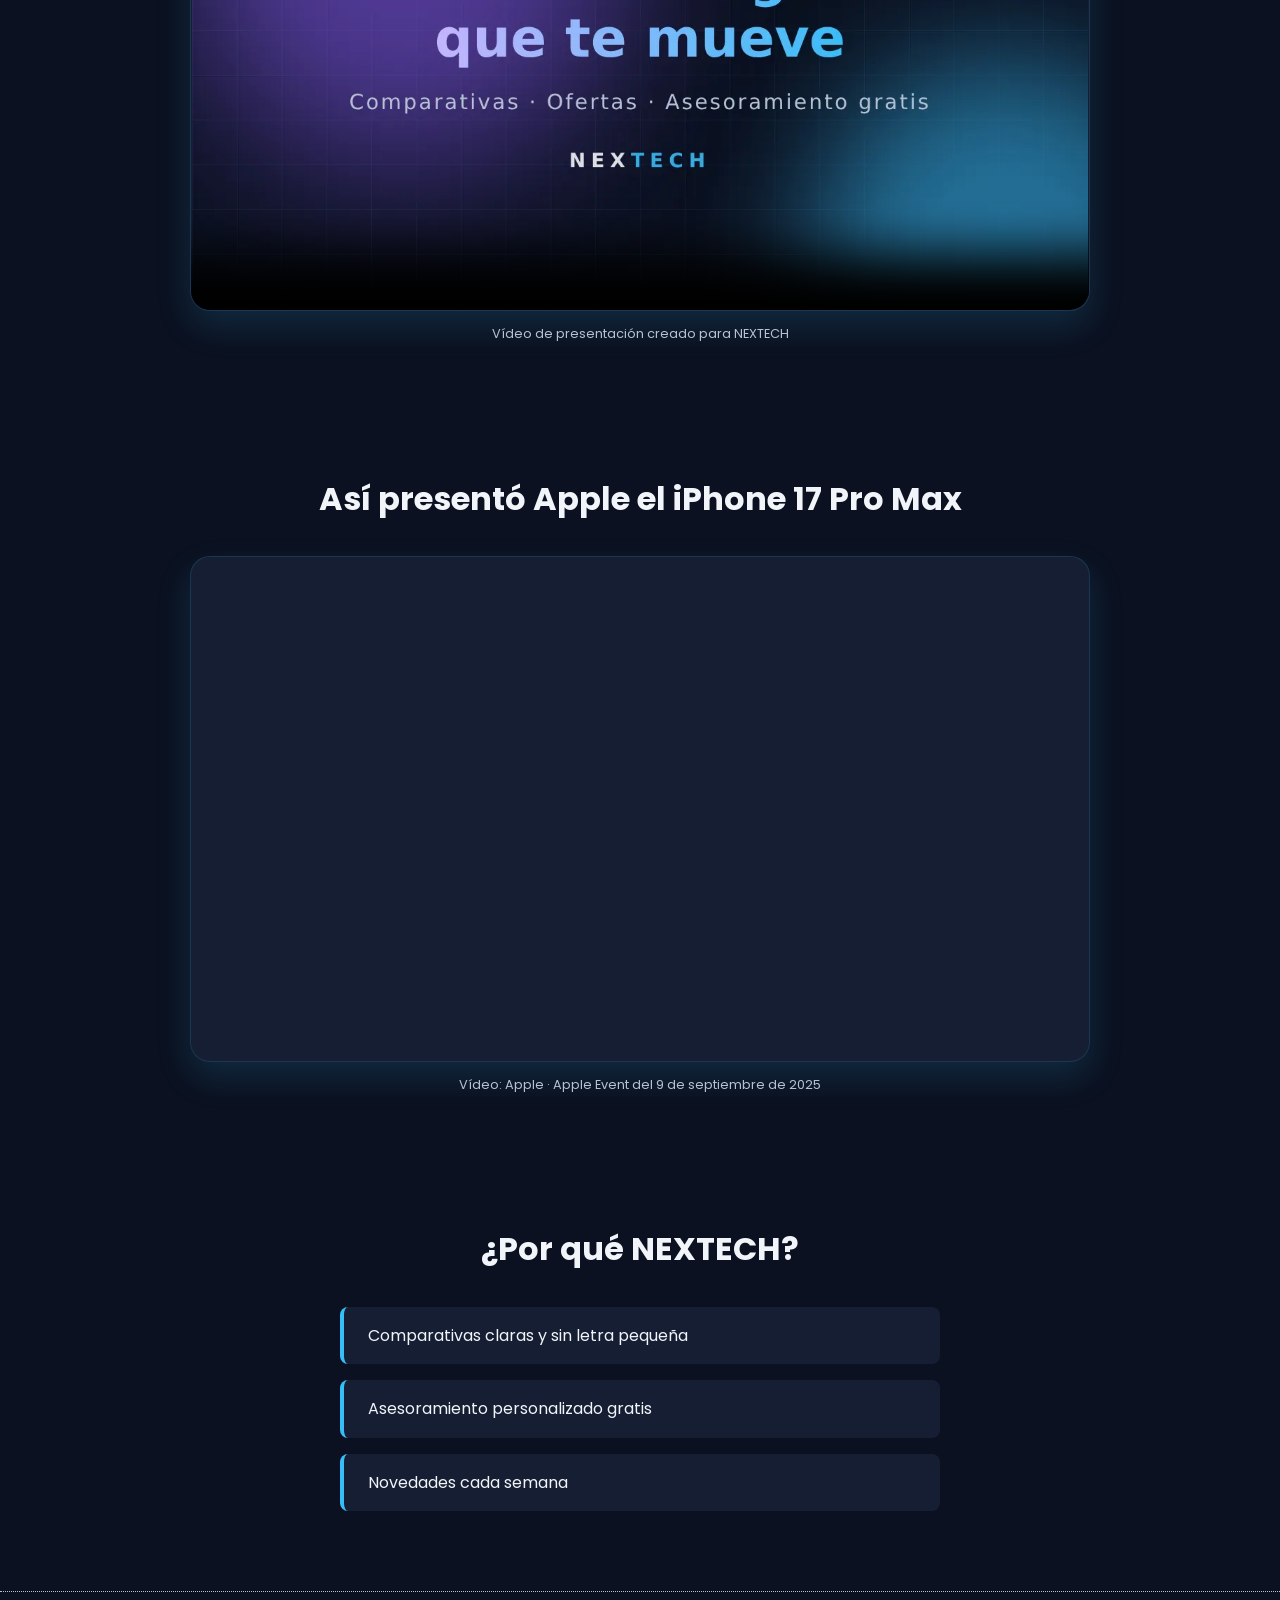
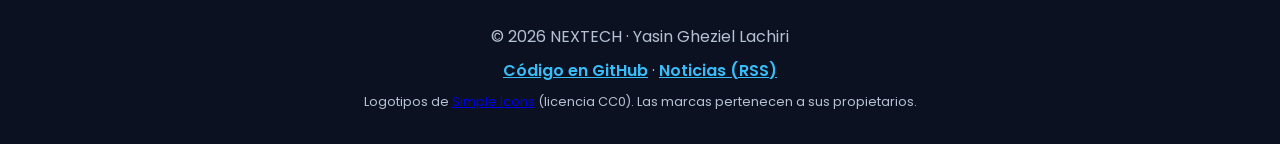
==== commit c9202293: "Añado canal RSS con tres noticias y enlace al repositorio en el pie" ====
--- a/index.html
+++ b/index.html
@@ -8,6 +8,9 @@
 
   <!-- Favicon en SVG: el icono de la pestaña del navegador -->
   <link rel="icon" href="img/favicon.svg" type="image/svg+xml">
+
+  <!-- Canal RSS: los lectores de noticias lo detectan desde aquí -->
+  <link rel="alternate" type="application/rss+xml" title="Noticias de NEXTECH" href="noticias.xml">
 
   <!-- Fuente de Google Fonts -->
   <link rel="preconnect" href="https://fonts.googleapis.com">
@@ -122,6 +125,9 @@
       <div class="video">
         <video controls poster="img/poster-intro.webp" preload="metadata" width="1280" height="720">
           <source src="video/intro-nextech.mp4" type="video/mp4">
+          <!-- Segunda versión en WebM: si el navegador no puede con MP4,
+               prueba con esta (los <source> se prueban en orden) -->
+          <source src="video/intro-nextech.webm" type="video/webm">
           Tu navegador no puede reproducir este vídeo.
         </video>
       </div>
@@ -160,6 +166,12 @@
 
   <footer class="pie">
     <p>&copy; 2026 NEXTECH · Yasin Gheziel Lachiri</p>
+    <!-- Enlaces obligatorios del pie: repositorio del proyecto y canal RSS -->
+    <p class="pie-enlaces">
+      <a href="https://github.com/yasinghezhie/NEXTECH" target="_blank" rel="noopener">Código en GitHub</a>
+      ·
+      <a href="noticias.xml">Noticias (RSS)</a>
+    </p>
     <p class="pie-credito">Logotipos de <a href="https://simpleicons.org" target="_blank" rel="noopener">Simple Icons</a> (licencia CC0). Las marcas pertenecen a sus propietarios.</p>
   </footer>
 
--- a/estilos.css
+++ b/estilos.css
@@ -253,6 +253,16 @@
   border-top: 1px dotted var(--texto-suave);
 }
 
+/* Para qué: enlaces al repositorio de GitHub y al canal RSS. */
+.pie-enlaces {
+  margin-top: 0.5rem;
+}
+
+.pie-enlaces a {
+  color: var(--azul);
+  font-weight: 600;
+}
+
 /* Para qué: créditos de imágenes y logotipos, en letra más pequeña. */
 .pie-credito {
   margin-top: 0.5rem;
